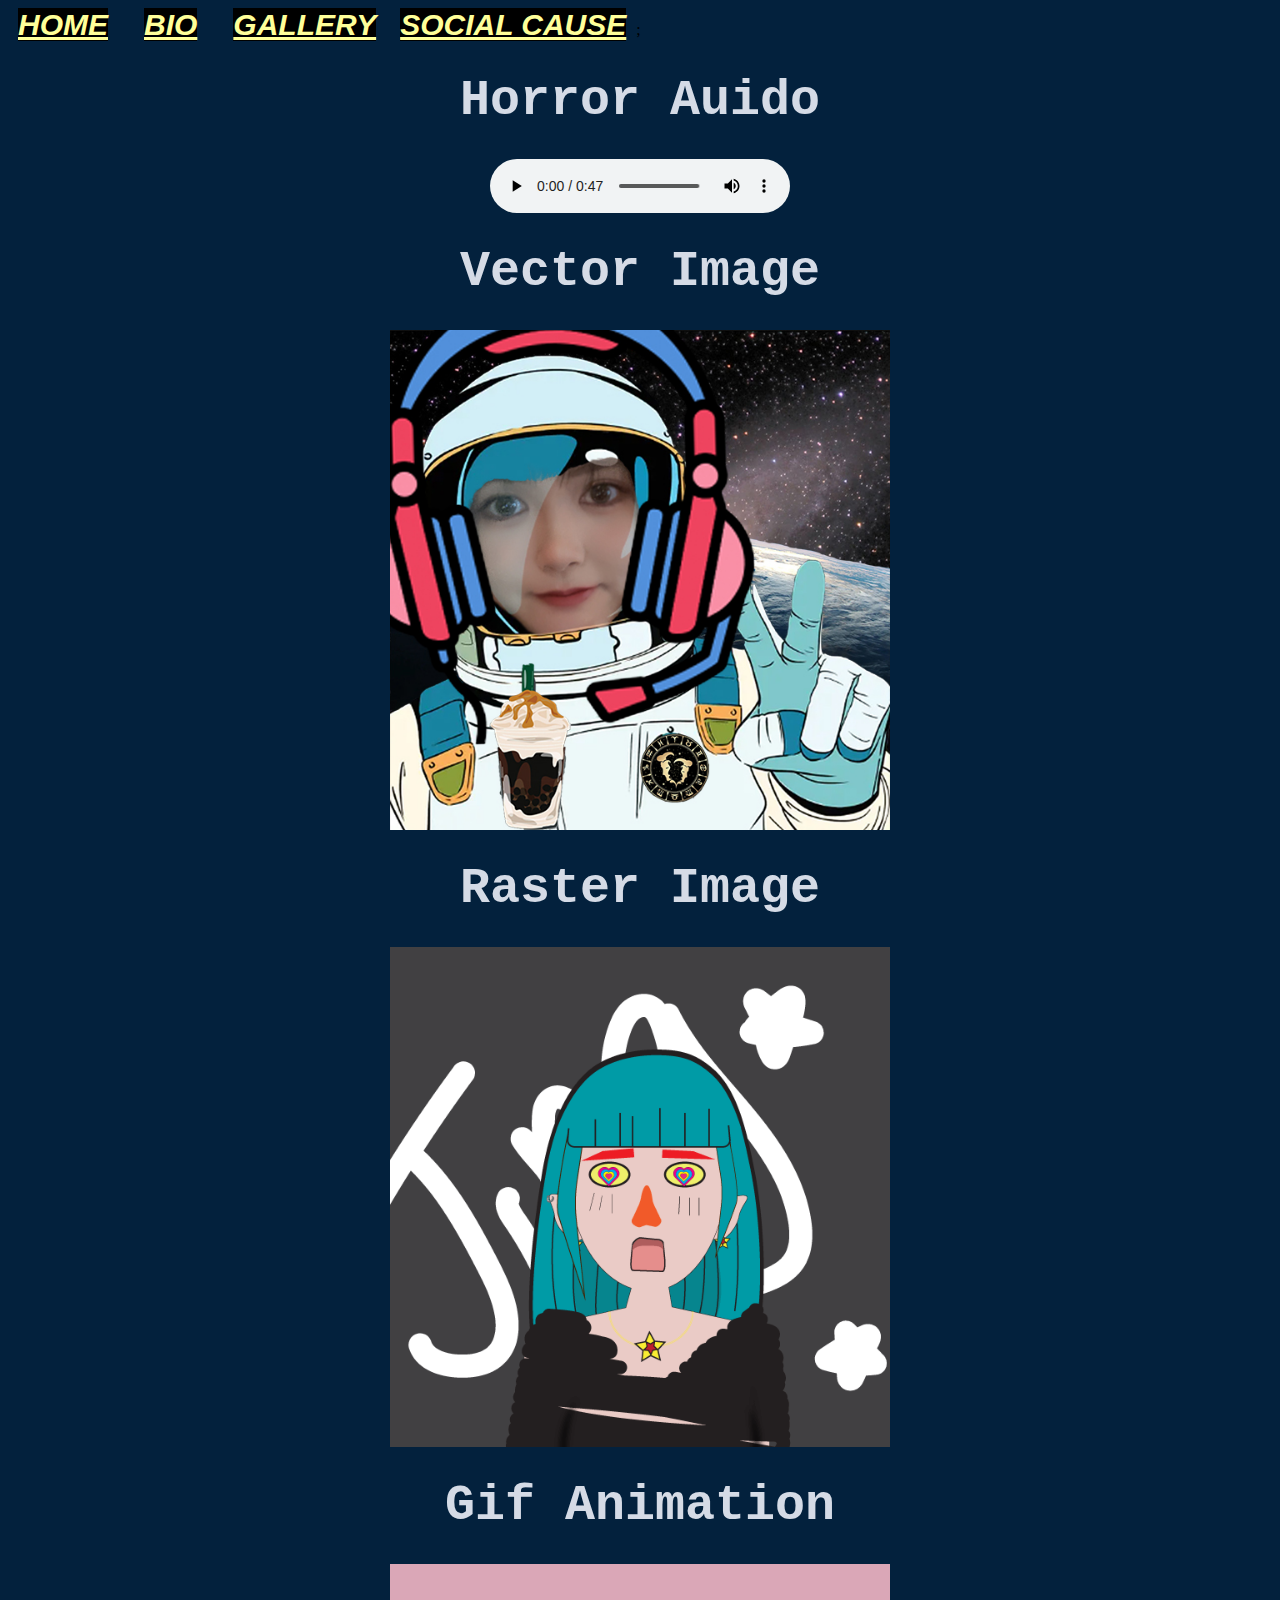
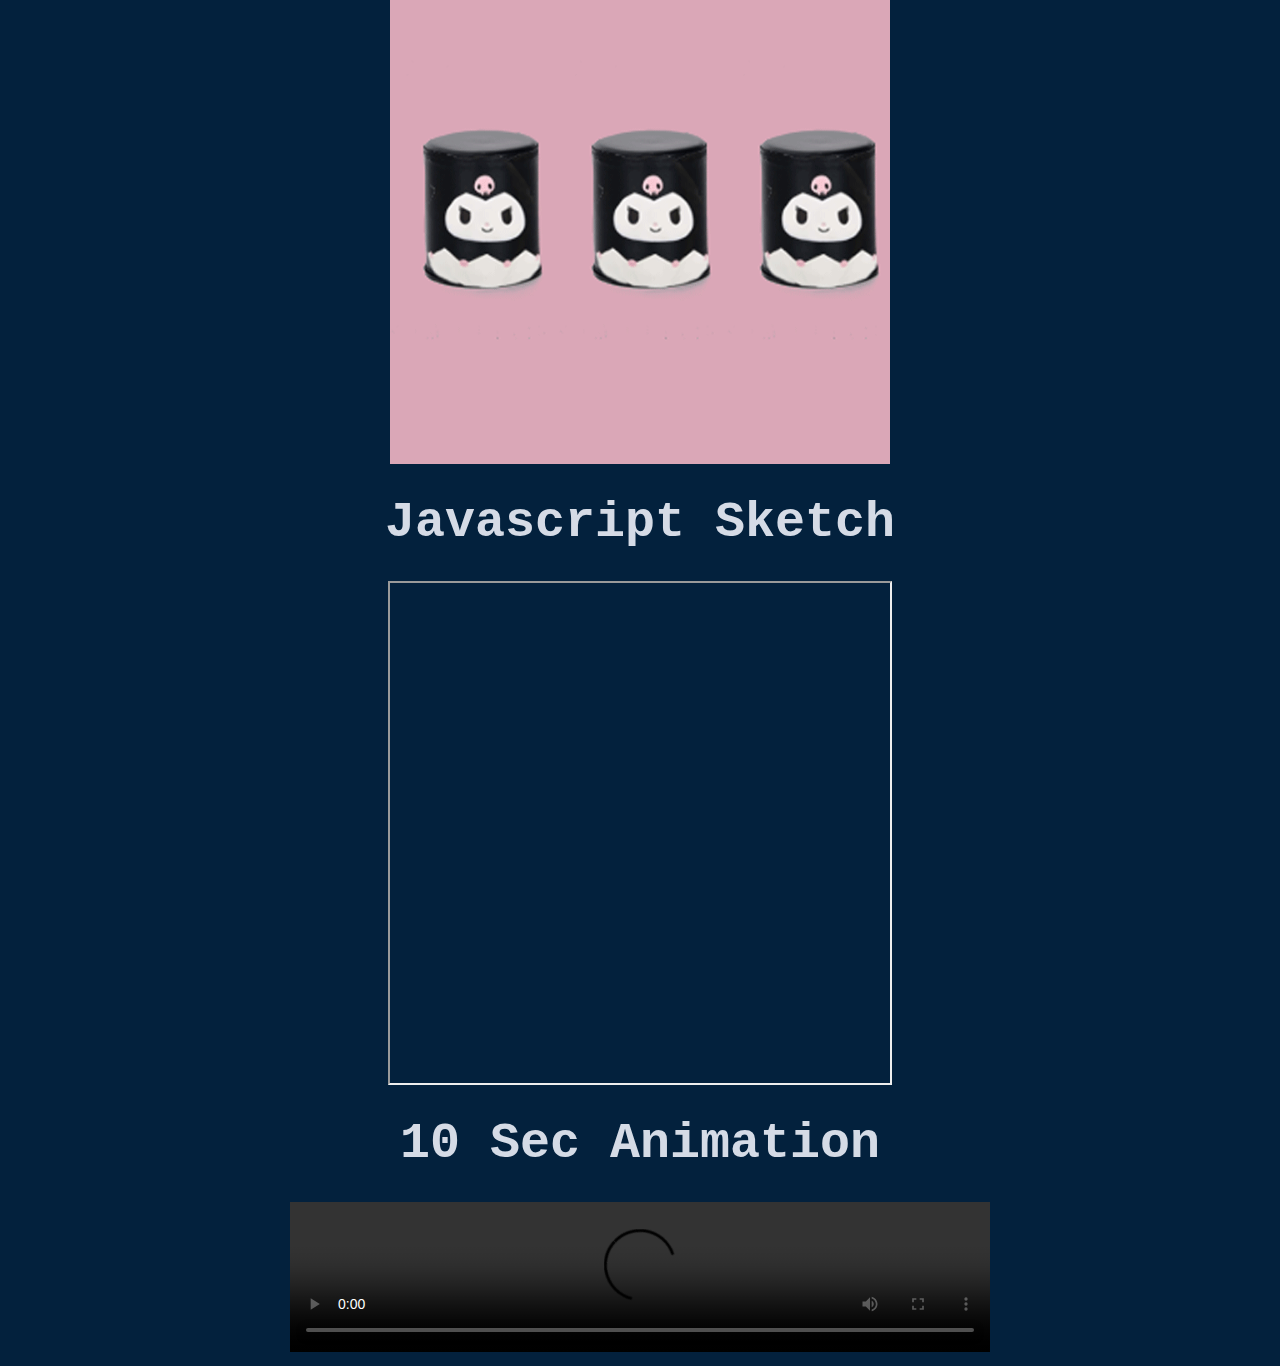
==== Gallery.html @ 65495af5 "Add files via upload" ====
<html>	
<head>
<title>Jing Creation</title>
<link href="Gstyle.CSS" rel="stylesheet" type="text/css">
 <style>
    
     body{ background-color:#03213D}
</style>
</head>
<body>
    

<div id='left_column_date_search'>
    <a	href="Index.html"><strong>HOME</strong></a>	&ensp;
    <a	href="aboutme.html"><strong>BIO</strong></a>	&ensp;
    <a	href="Gallery.html"><strong>GALLERY</strong></a>
    <a href="Social%20Cause.html"><strong>SOCIAL CAUSE</strong></a>;
</div> 
    
    <div style="text-align: center">
        <h1>Horror Auido</h1>
     <audio controls autoplay>
    <source src="music/Audacitymp3.mp3" type="audio/mp3">
    </audio>
    </div>
    
    
    <div style="text-align: center"> 
    <h1>Vector Image</h1>
    <img src="images/Jingjiing_selfie_600px_jpg.jpg" width="500px" />
    </div>
        
  <div style="text-align: center">   
    <h1>Raster Image</h1>
    <img src="images/1200-px-x-1200-px.png" width="500px" />
    </div>
    
    <div style="text-align: center"> 
    <h1>Gif Animation</h1>
    <img src="images/jingGif.gif" width="500px" />
        </div>
<div style="text-align: center">
    <h1>Javascript Sketch</h1>
<iframe src="https://editor.p5js.org/Jingjing06/full/T_zE8iylZ" width="500" height="500"></iframe> 
    </div>
    

   <div style="text-align: center"> 
  <h1>10 Sec Animation</h1>
  <video width="700" controls>
  <source src="Video/jing10secAni.mp4" type="video/mp4">
  <source src="Video/jing10secAni.mp4" type="video/ogg">
Your browser does not support the video tag.
</video>
        
    </div>
        
  

    
</body>
</html>
---- Gstyle.CSS ----
a{float:center;
font-family:sans-serif;
font-style:oblique;
color:#FFFF99;
background-color:#000000;
font-size:30px;
margin:	10px;}

h1{font-family:monospace;
font-size:50px;
color:#D5DBE6;
margin: 30px;
text-align: center;
}
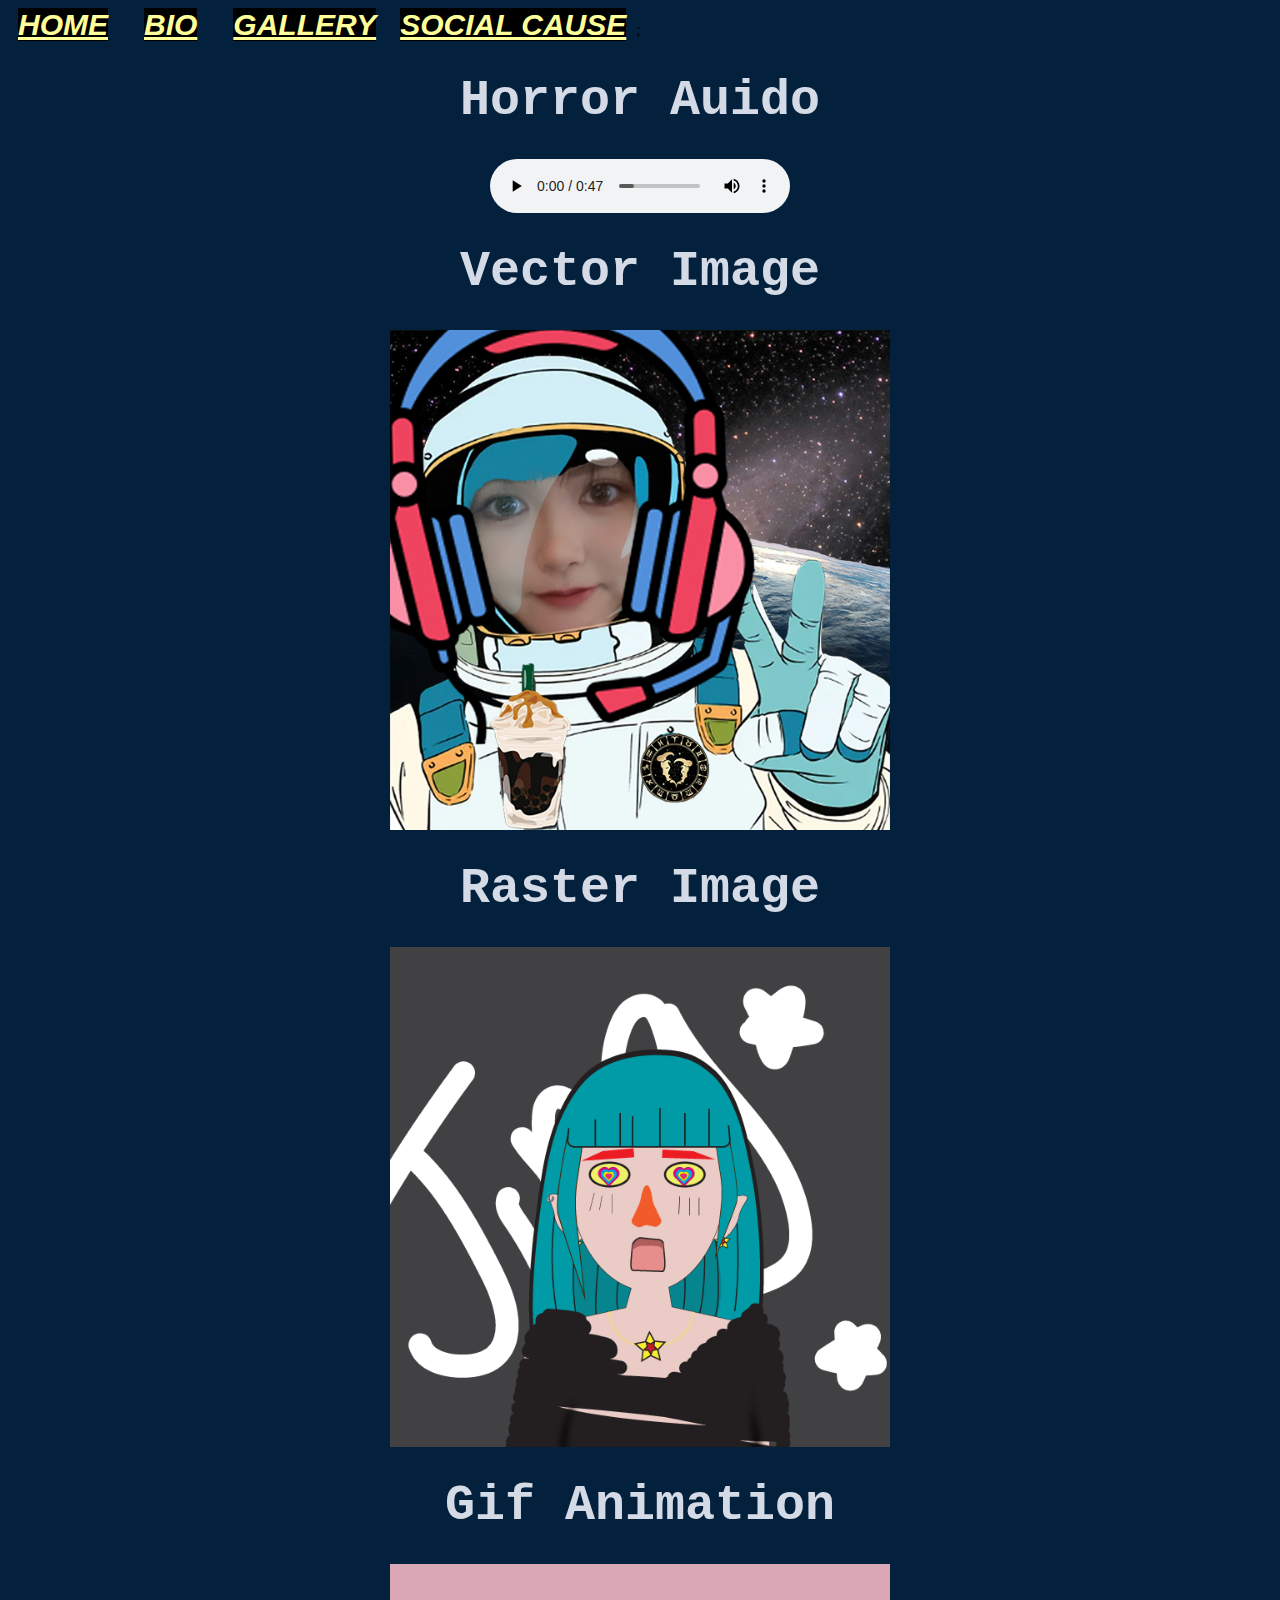
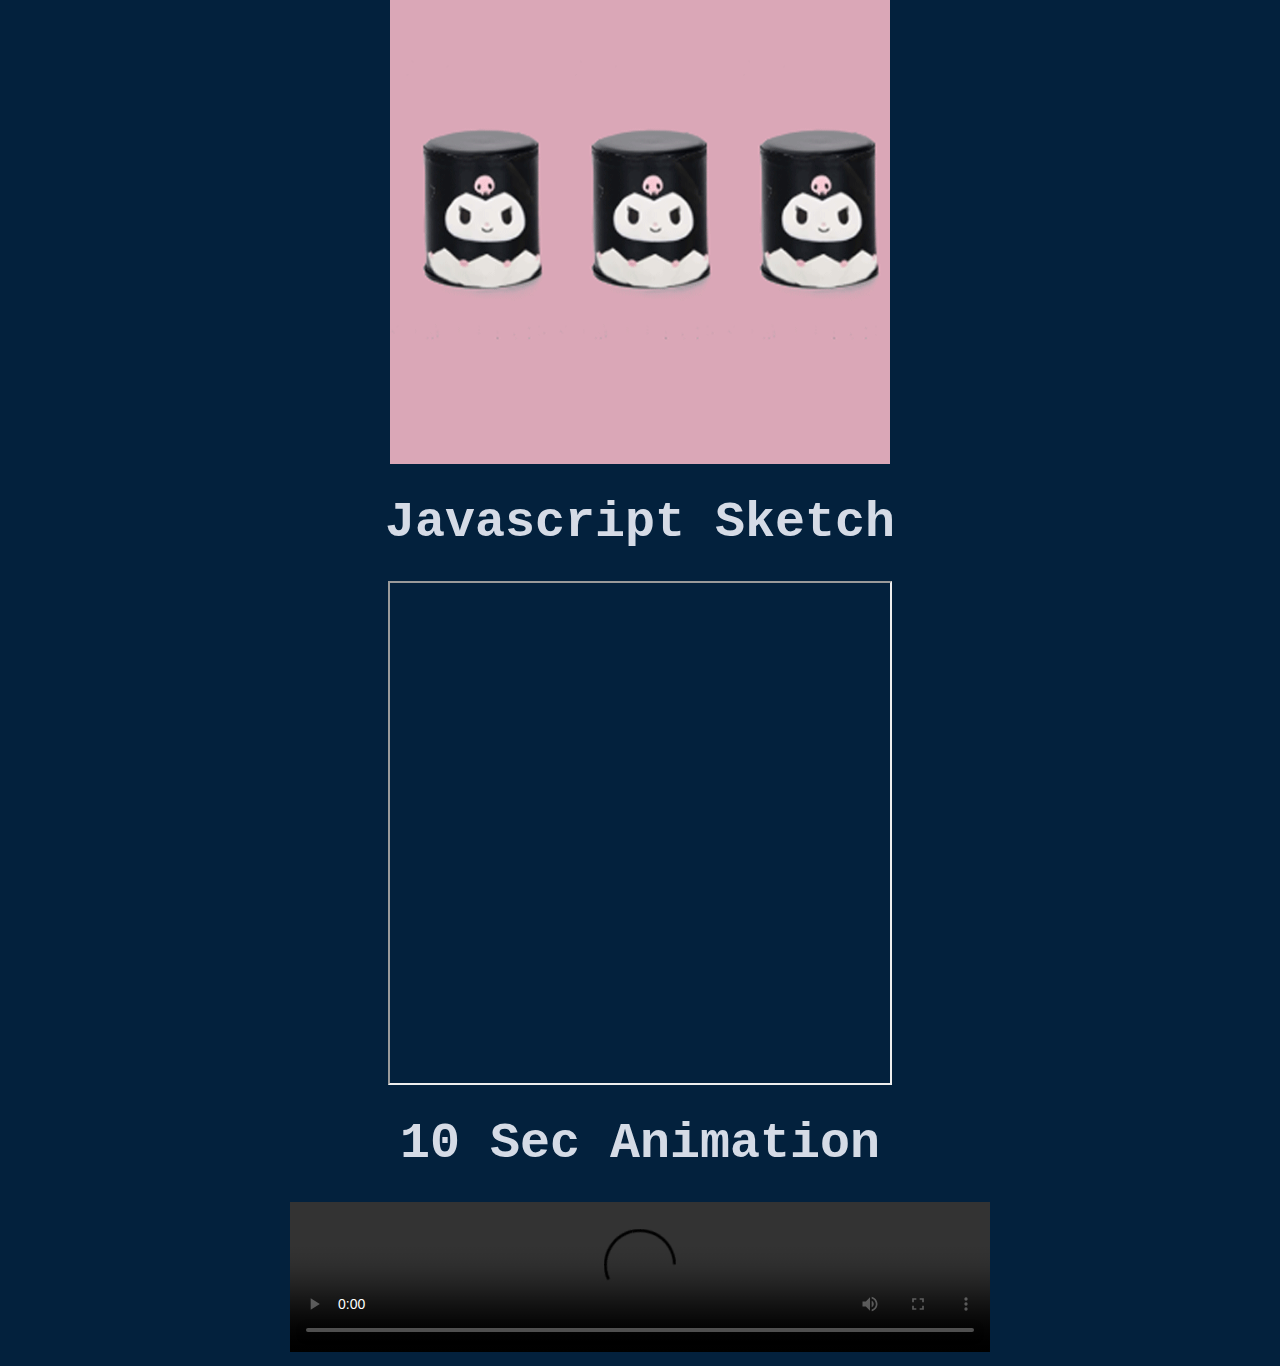
==== commit 6da60736: "Update Gallery.html" ====
--- a/Gallery.html
+++ b/Gallery.html
@@ -11,7 +11,7 @@
     
 
 <div id='left_column_date_search'>
-    <a	href="Index.html"><strong>HOME</strong></a>	&ensp;
+    <a	href="index.html"><strong>HOME</strong></a>	&ensp;
     <a	href="aboutme.html"><strong>BIO</strong></a>	&ensp;
     <a	href="Gallery.html"><strong>GALLERY</strong></a>
     <a href="Social%20Cause.html"><strong>SOCIAL CAUSE</strong></a>;
@@ -59,4 +59,4 @@
 
     
 </body>
-</html>+</html>
